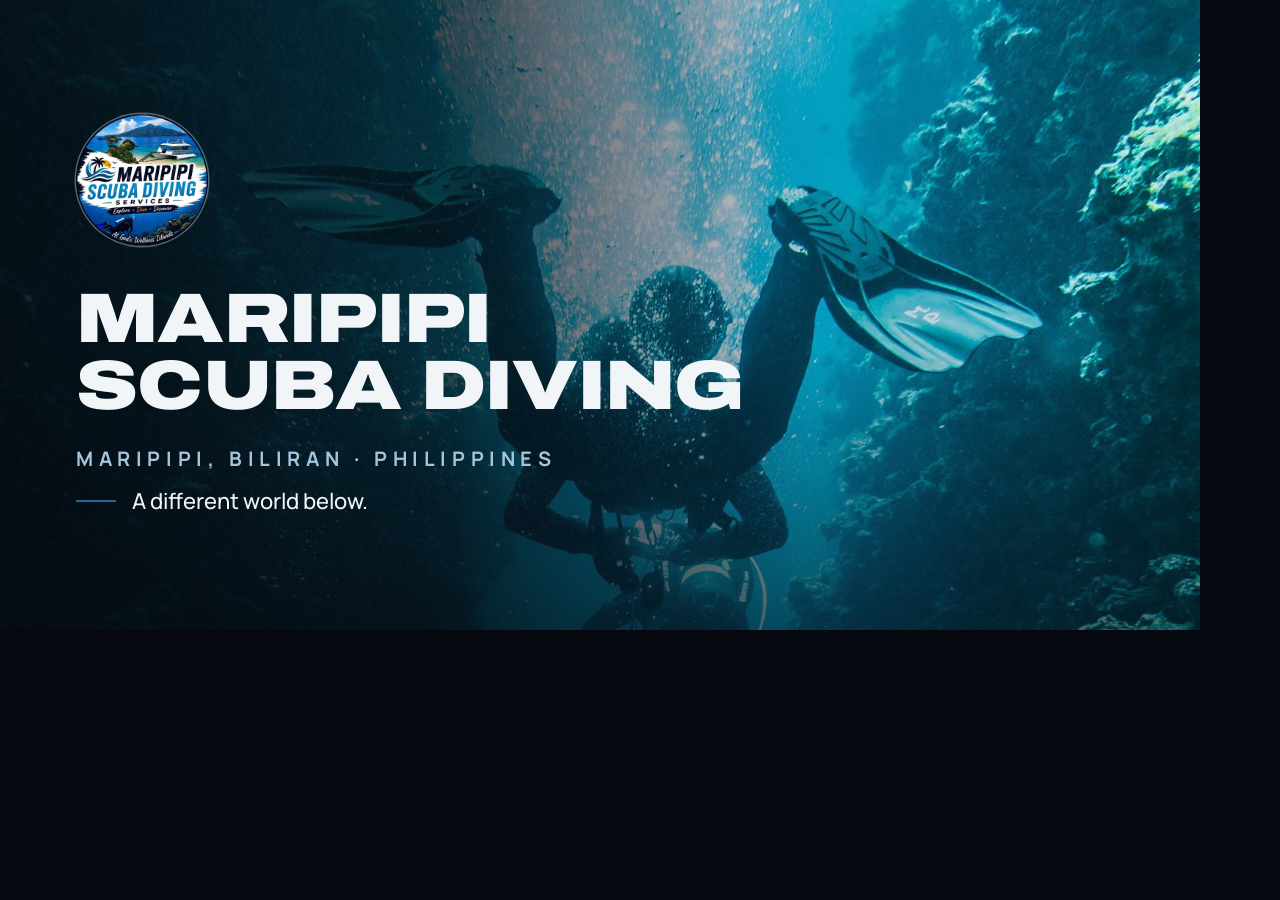
==== tools/og-template.html @ 82ee57d7 "Build Maripipi Scuba Diving concept site One-page static site in the DIVE DEEP reference direction: " ====
<!doctype html>
<!-- Source for assets/img/og/maripipi-scuba-diving-og.jpg (rendered at 1200x630 by tools/build-og.ps1). -->
<html lang="en">
<head>
<meta charset="utf-8">
<style>
  @font-face { font-family: "Archivo"; src: url("../assets/fonts/archivo-latin-var.woff2") format("woff2"); font-weight: 800 900; font-stretch: 125%; }
  @font-face { font-family: "Manrope"; src: url("../assets/fonts/manrope-var.woff2") format("woff2"); font-weight: 200 800; }
  html, body { margin: 0; width: 1200px; height: 630px; overflow: hidden; background: #05090F; }
  .og { position: relative; width: 1200px; height: 630px; color: #F1F5F8; font-family: "Manrope", sans-serif; }
  .og > img { position: absolute; inset: 0; width: 100%; height: 100%; object-fit: cover; object-position: 50% 30%; }
  /* Navy multiply keeps the light shaft blue instead of greying it out. */
  .og::before { content: ""; position: absolute; inset: 0; background: #1F5F8C; mix-blend-mode: multiply; }
  .og::after {
    content: ""; position: absolute; inset: 0;
    background:
      linear-gradient(90deg, rgba(5,9,15,0.9) 0%, rgba(5,9,15,0.7) 38%, rgba(8,47,79,0.2) 66%, rgba(8,47,79,0) 100%),
      linear-gradient(0deg, rgba(5,9,15,0.55), rgba(5,9,15,0) 45%);
  }
  .og::before, .og::after { z-index: 0; }
  .content { position: absolute; z-index: 1; left: 76px; top: 0; bottom: 0; display: flex; flex-direction: column; justify-content: center; }
  .logo { width: 132px; height: 132px; border-radius: 50%; box-shadow: 0 0 0 1.5px rgba(241,245,248,0.35); margin-bottom: 40px; }
  h1 { margin: 0; font-family: "Archivo", sans-serif; font-stretch: 125%; font-weight: 900; font-size: 70px; line-height: 0.95; letter-spacing: -0.01em; text-transform: uppercase; }
  .loc { margin: 26px 0 0; font-weight: 700; font-size: 20px; letter-spacing: 0.28em; color: #A6C5DB; }
  .line { margin: 14px 0 0; font-size: 22px; font-weight: 500; color: #F1F5F8; display: flex; align-items: center; gap: 16px; }
  .line::before { content: ""; width: 40px; height: 1.5px; background: #246994; }
</style>
</head>
<body>
  <div class="og">
    <img src="../assets/img/hero-diver-wide-1600.jpg" alt="">
    <div class="content">
      <img class="logo" src="../assets/img/logo-badge-360.png" alt="">
      <h1>Maripipi<br>Scuba Diving</h1>
      <p class="loc">MARIPIPI, BILIRAN · PHILIPPINES</p>
      <p class="line">A different world below.</p>
    </div>
  </div>
</body>
</html>
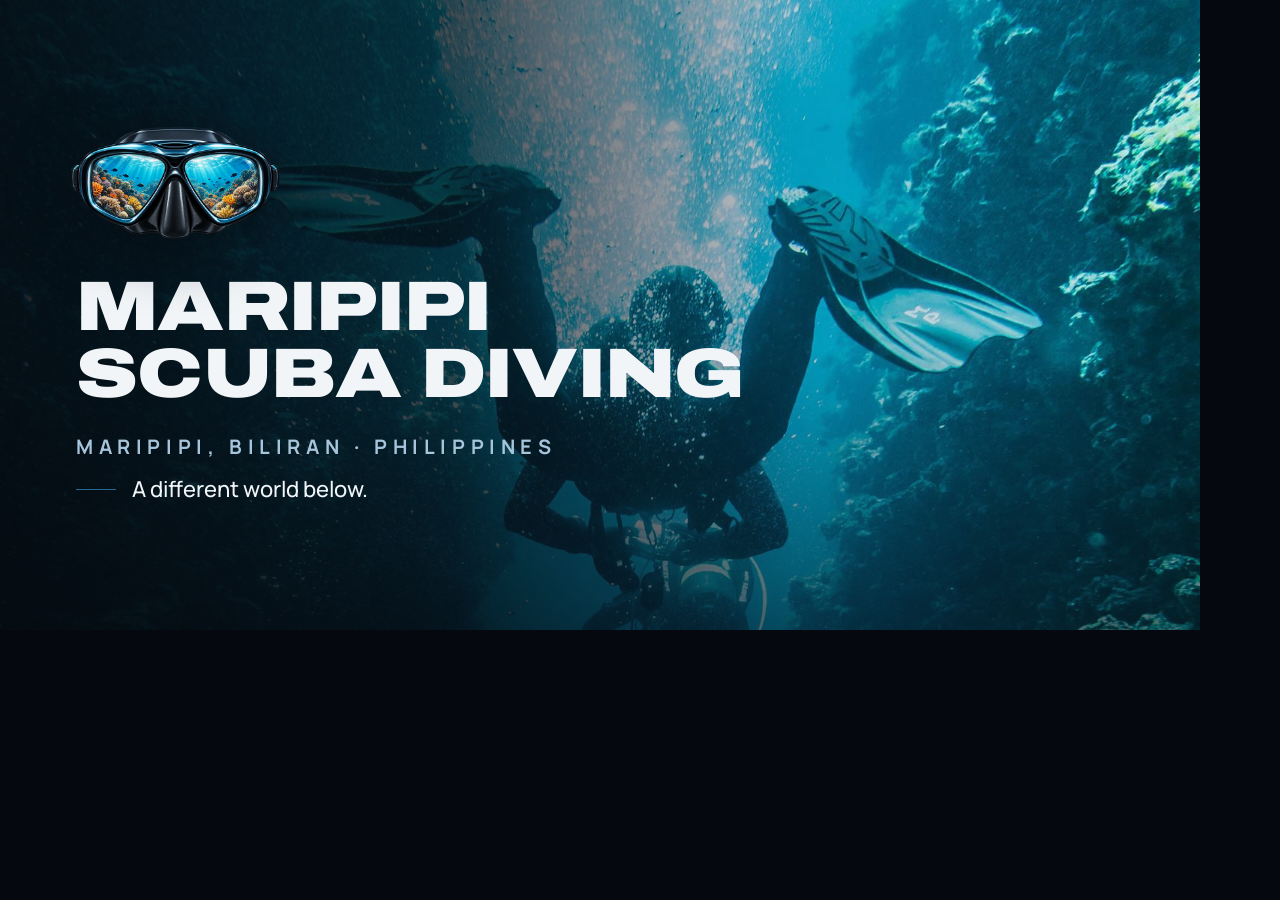
==== commit 501748e5: "Use dive-mask artwork as the site logo Replaces the circular badge with the mask logo in the header," ====
--- a/tools/og-template.html
+++ b/tools/og-template.html
@@ -19,7 +19,7 @@
   }
   .og::before, .og::after { z-index: 0; }
   .content { position: absolute; z-index: 1; left: 76px; top: 0; bottom: 0; display: flex; flex-direction: column; justify-content: center; }
-  .logo { width: 132px; height: 132px; border-radius: 50%; box-shadow: 0 0 0 1.5px rgba(241,245,248,0.35); margin-bottom: 40px; }
+  .logo { width: 210px; height: auto; margin: 0 0 34px -6px; filter: drop-shadow(0 12px 30px rgba(5,9,15,0.6)); }
   h1 { margin: 0; font-family: "Archivo", sans-serif; font-stretch: 125%; font-weight: 900; font-size: 70px; line-height: 0.95; letter-spacing: -0.01em; text-transform: uppercase; }
   .loc { margin: 26px 0 0; font-weight: 700; font-size: 20px; letter-spacing: 0.28em; color: #A6C5DB; }
   .line { margin: 14px 0 0; font-size: 22px; font-weight: 500; color: #F1F5F8; display: flex; align-items: center; gap: 16px; }
@@ -30,7 +30,7 @@
   <div class="og">
     <img src="../assets/img/hero-diver-wide-1600.jpg" alt="">
     <div class="content">
-      <img class="logo" src="../assets/img/logo-badge-360.png" alt="">
+      <img class="logo" src="../assets/img/logo-mask-640.png" alt="">
       <h1>Maripipi<br>Scuba Diving</h1>
       <p class="loc">MARIPIPI, BILIRAN · PHILIPPINES</p>
       <p class="line">A different world below.</p>
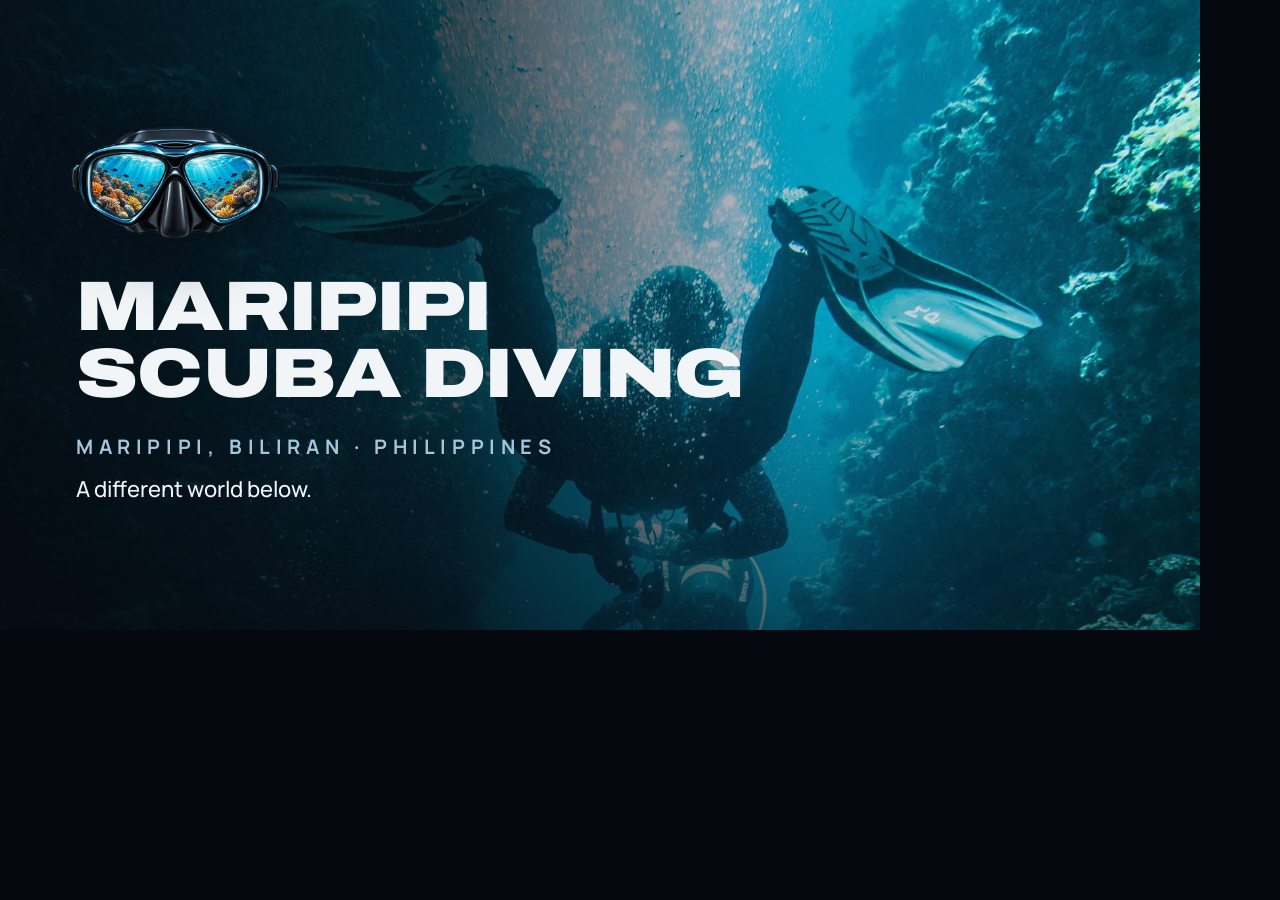
==== commit bc24f4fe: "Expand gallery and remove decorative rules Adds two illustrative outrigger photos to the Above & Bel" ====
--- a/tools/og-template.html
+++ b/tools/og-template.html
@@ -22,8 +22,7 @@
   .logo { width: 210px; height: auto; margin: 0 0 34px -6px; filter: drop-shadow(0 12px 30px rgba(5,9,15,0.6)); }
   h1 { margin: 0; font-family: "Archivo", sans-serif; font-stretch: 125%; font-weight: 900; font-size: 70px; line-height: 0.95; letter-spacing: -0.01em; text-transform: uppercase; }
   .loc { margin: 26px 0 0; font-weight: 700; font-size: 20px; letter-spacing: 0.28em; color: #A6C5DB; }
-  .line { margin: 14px 0 0; font-size: 22px; font-weight: 500; color: #F1F5F8; display: flex; align-items: center; gap: 16px; }
-  .line::before { content: ""; width: 40px; height: 1.5px; background: #246994; }
+  .line { margin: 14px 0 0; font-size: 22px; font-weight: 500; color: #F1F5F8; }
 </style>
 </head>
 <body>
